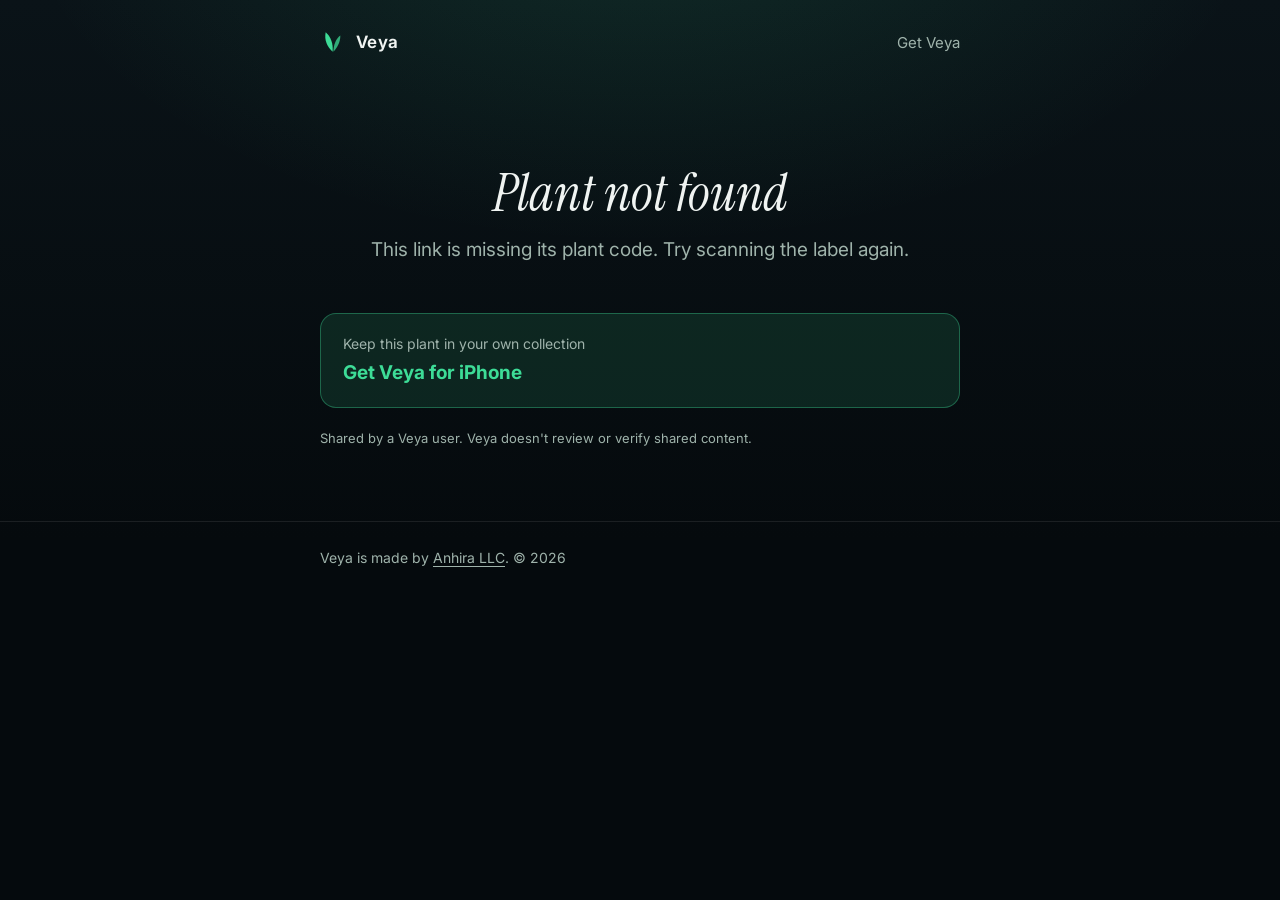
==== s/index.html @ 4ee18056 "Add shared care sheet page" ====
<!doctype html>
<html lang="en">
<head>
  <meta charset="utf-8">
  <meta name="viewport" content="width=device-width, initial-scale=1">
  <title>Plant care sheet · Veya</title>
  <meta name="description" content="A plant care sheet shared from Veya, the plant collection journal for iPhone.">
  <meta name="theme-color" content="#050a0d">
  <!-- Shared care sheets are reached by link or QR code only; keep them out of search engines. -->
  <meta name="robots" content="noindex, nofollow">
  <!-- At launch, add the Smart App Banner:
       <meta name="apple-itunes-app" content="app-id=YOUR_APP_ID, app-argument=https://anhira.net/s/?id=..."> -->
  <link rel="preconnect" href="https://fonts.googleapis.com">
  <link rel="preconnect" href="https://fonts.gstatic.com" crossorigin>
  <link rel="stylesheet" href="https://fonts.googleapis.com/css2?family=Instrument+Serif:ital@1&family=Inter:wght@400;500;600&display=swap">
  <link rel="stylesheet" href="/style.css">
  <link rel="stylesheet" href="/veya/veya.css">
  <link rel="stylesheet" href="/s/share.css">
</head>
<body class="veya">
  <header class="site">
    <div class="wrap">
      <a class="brand" href="/veya/">
        <svg viewBox="0 0 64 64" aria-hidden="true">
          <path d="M31 56 C 18 44, 10 28, 14 8 C 26 18, 33 36, 31 56 Z" fill="#3ddc97"/>
          <path d="M33 56 C 42 46, 50 34, 50 16 C 39 24, 33 40, 33 56 Z" fill="#3ddc97" opacity="0.75"/>
        </svg>
        Veya
      </a>
      <nav>
        <a href="/veya/">Get Veya</a>
      </nav>
    </div>
  </header>

  <main>
    <div class="wrap" id="sheet" aria-live="polite">
      <p class="state" id="loading">Loading care sheet…</p>
    </div>

    <div class="wrap" id="after" hidden>
      <a class="getapp" href="/veya/">
        <span>Keep this plant in your own collection</span>
        <strong>Get Veya for iPhone</strong>
      </a>

      <p class="disclaimer">
        Shared by a Veya user. Veya doesn't review or verify shared content.
        <a id="report" href="mailto:support@anhira.net?subject=Report%20a%20shared%20care%20sheet">Report this care sheet</a>
      </p>
    </div>
  </main>

  <footer class="site">
    <div class="wrap">
      Veya is made by <a href="/">Anhira LLC</a>. © 2026
    </div>
  </footer>

  <script src="/s/share.js"></script>
</body>
</html>
---- style.css ----
:root {
  /* Anhira: neutral ink palette. Each app page sets its own colors. */
  --bg: #fafaf9;
  --surface: #ffffff;
  --text: #18181b;
  --muted: #66666d;
  --line: #e7e5e4;
  --accent: #18181b;
  --accent-soft: #f0efed;
  --max: 680px;
}

@media (prefers-color-scheme: dark) {
  :root {
    --bg: #0f0f10;
    --surface: #18181b;
    --text: #ededee;
    --muted: #9b9ba2;
    --line: #27272a;
    --accent: #ededee;
    --accent-soft: #232326;
  }
}

* { box-sizing: border-box; }

html { -webkit-text-size-adjust: 100%; }

body {
  margin: 0;
  background: var(--bg);
  color: var(--text);
  font: 17px/1.65 -apple-system, BlinkMacSystemFont, "SF Pro Text", "Segoe UI", Roboto, sans-serif;
}

.wrap {
  max-width: var(--max);
  margin: 0 auto;
  padding: 0 20px;
}

header.site {
  padding: 28px 0;
}

header.site .wrap {
  display: flex;
  align-items: center;
  justify-content: space-between;
}

.brand {
  font-weight: 650;
  letter-spacing: 0.02em;
  color: var(--text);
  text-decoration: none;
}

nav a {
  color: var(--muted);
  text-decoration: none;
  margin-left: 20px;
  font-size: 15px;
}

nav a:hover { color: var(--text); }

main { padding: 40px 0 72px; }

h1 {
  font-size: clamp(30px, 6vw, 40px);
  line-height: 1.15;
  letter-spacing: -0.02em;
  margin: 0 0 16px;
}

h2 {
  font-size: 21px;
  margin: 48px 0 12px;
  letter-spacing: -0.01em;
}

h3 {
  font-size: 17px;
  margin: 28px 0 6px;
}

p, li { color: var(--text); }

.lead {
  font-size: 19px;
  color: var(--muted);
  margin: 0 0 8px;
}

a { color: var(--accent); text-underline-offset: 3px; }

.card {
  display: block;
  background: var(--surface);
  border: 1px solid var(--line);
  border-radius: 16px;
  padding: 22px 24px;
  margin-top: 16px;
  text-decoration: none;
  color: inherit;
  transition: border-color 0.15s;
}

a.card:hover { border-color: var(--app, var(--accent)); }

/* App cards: set style="--app: #hex" on each card to show that app's color. */
.card.app { border-left: 4px solid var(--app, var(--line)); }

.card .tag {
  display: inline-block;
  font-size: 12px;
  font-weight: 600;
  letter-spacing: 0.04em;
  text-transform: uppercase;
  color: var(--muted);
  background: var(--accent-soft);
  padding: 3px 9px;
  border-radius: 999px;
  margin-bottom: 10px;
}

.card h3 { margin: 0 0 4px; font-size: 20px; }
.card p { margin: 0; color: var(--muted); }

.note {
  color: var(--muted);
  font-size: 15px;
}

footer.site {
  border-top: 1px solid var(--line);
  padding: 24px 0 40px;
  font-size: 14px;
  color: var(--muted);
}

footer.site a { color: var(--muted); }
---- veya/veya.css ----
/* Veya theme. Loaded after /style.css on every /veya/ page.
   Matches the app: deep night background, verdant green glow. Dark only, like the app. */
:root {
  --bg: #050a0d;
  --surface: rgba(20, 35, 42, 0.55);
  --text: #f0f4f2;
  --muted: #9fb3ab;
  --line: rgba(240, 244, 242, 0.09);
  --accent: #3ddc97;
  --accent-soft: rgba(61, 220, 151, 0.12);
  color-scheme: dark;
}

body.veya {
  font-family: "Inter", -apple-system, BlinkMacSystemFont, "Segoe UI", Roboto, sans-serif;
  background:
    radial-gradient(900px 520px at 50% -120px, rgba(61, 220, 151, 0.13), transparent 70%),
    linear-gradient(180deg, #0a1318 0%, #050a0d 60%);
  background-color: #050a0d;
  min-height: 100vh;
}

.veya .brand {
  display: inline-flex;
  align-items: center;
  gap: 10px;
}

.veya .brand svg { width: 26px; height: 26px; }

.veya nav a { color: var(--muted); }
.veya nav a:hover { color: var(--accent); }

.serif {
  font-family: "Instrument Serif", Georgia, serif;
  font-style: italic;
  font-weight: 400;
  letter-spacing: 0;
}

.hero {
  text-align: center;
  padding: 24px 0 8px;
}

.hero .icon {
  width: 96px;
  height: 96px;
  border-radius: 22px;
  margin: 0 auto 28px;
  display: grid;
  place-items: center;
  background: linear-gradient(160deg, #0f1f26, #050a0d);
  border: 1px solid var(--line);
  box-shadow: 0 0 60px rgba(61, 220, 151, 0.18);
}

.hero .icon svg { width: 56px; height: 56px; }

.hero h1 {
  font-size: clamp(44px, 10vw, 64px);
  line-height: 1;
  margin: 0 0 14px;
}

.hero .lead {
  color: var(--muted);
  max-width: 460px;
  margin: 0 auto;
}

.badge {
  display: inline-block;
  margin-top: 28px;
  padding: 10px 18px;
  border-radius: 999px;
  border: 1px solid rgba(61, 220, 151, 0.35);
  background: var(--accent-soft);
  color: var(--accent);
  font-size: 14px;
  font-weight: 600;
  letter-spacing: 0.02em;
}

.features {
  display: grid;
  grid-template-columns: 1fr;
  gap: 12px;
  margin-top: 16px;
}

@media (min-width: 620px) {
  .features { grid-template-columns: 1fr 1fr; }
}

.feature {
  background: var(--surface);
  border: 1px solid var(--line);
  border-radius: 16px;
  padding: 18px 20px;
  backdrop-filter: blur(6px);
}

.feature h3 {
  margin: 0 0 4px;
  font-size: 16px;
  color: var(--text);
}

.feature p {
  margin: 0;
  font-size: 15px;
  color: var(--muted);
}

.veya h2 {
  margin-top: 56px;
}

.price {
  display: grid;
  grid-template-columns: 1fr;
  gap: 12px;
  margin-top: 16px;
}

@media (min-width: 620px) {
  .price { grid-template-columns: 1fr 1fr; }
}

.price .feature strong {
  display: block;
  font-size: 24px;
  margin: 2px 0 6px;
  color: var(--text);
}

.price .plus { border-color: rgba(61, 220, 151, 0.35); }
.price .plus strong { color: var(--accent); }

.links {
  display: flex;
  flex-wrap: wrap;
  gap: 10px;
  margin-top: 16px;
}

.links a {
  padding: 10px 16px;
  border: 1px solid var(--line);
  border-radius: 12px;
  text-decoration: none;
  color: var(--text);
  background: var(--surface);
  font-size: 15px;
}

.links a:hover { border-color: var(--accent); color: var(--accent); }

.veya footer.site { border-top-color: var(--line); }
.veya footer.site a { color: var(--muted); }

/* Support page */
.veya h1 .serif { font-size: clamp(44px, 9vw, 56px); }

.contact {
  display: flex;
  flex-direction: column;
  gap: 2px;
  margin: 28px 0 8px;
  padding: 18px 22px;
  border-radius: 16px;
  border: 1px solid rgba(61, 220, 151, 0.35);
  background: var(--accent-soft);
  text-decoration: none;
}

.contact span { color: var(--muted); font-size: 14px; }
.contact strong { color: var(--accent); font-size: 19px; }
.contact:hover { border-color: var(--accent); }

details {
  background: var(--surface);
  border: 1px solid var(--line);
  border-radius: 14px;
  margin-top: 10px;
  padding: 0 20px;
}

details[open] { border-color: rgba(61, 220, 151, 0.28); }

summary {
  cursor: pointer;
  list-style: none;
  padding: 16px 28px 16px 0;
  font-weight: 600;
  position: relative;
}

summary::-webkit-details-marker { display: none; }

summary::after {
  content: "+";
  position: absolute;
  right: 0;
  top: 50%;
  transform: translateY(-50%);
  color: var(--accent);
  font-size: 22px;
  font-weight: 400;
}

details[open] summary::after { content: "–"; }

details p {
  margin: 0 0 16px;
  color: var(--muted);
}

details p strong { color: var(--text); font-weight: 500; }

/* Privacy page */
.policy h2 { margin-top: 40px; font-size: 19px; }
.policy p { color: var(--muted); }
.policy p strong { color: var(--text); font-weight: 500; }

.summary {
  margin: 24px 0 32px;
  padding: 6px 22px 10px;
  border-radius: 16px;
  border: 1px solid rgba(61, 220, 151, 0.35);
  background: var(--accent-soft);
}

.summary h2 { margin: 14px 0 6px; font-size: 16px; color: var(--accent); }
.summary ul { margin: 0 0 8px; padding-left: 20px; }
.summary li { margin: 4px 0; }
---- s/share.css ----
/* Shared care sheet page (/s/). Loaded after /style.css and /veya/veya.css. */

.veya .eyebrow {
  margin: 0 0 6px;
  font-size: 12px;
  font-weight: 600;
  letter-spacing: 0.14em;
  text-transform: uppercase;
  color: var(--accent);
}

.sh-title h1 {
  font-size: clamp(38px, 9vw, 54px);
  line-height: 1.05;
  margin: 0 0 14px;
  color: var(--text);
}

.sh-title h1 .roman {
  font-family: "Inter", -apple-system, sans-serif;
  font-style: normal;
  font-size: 0.55em;
  color: var(--muted);
}

.sh-chips { display: flex; flex-wrap: wrap; gap: 8px; }

.chip {
  padding: 4px 12px;
  border-radius: 999px;
  border: 1px solid var(--line);
  background: rgba(255, 255, 255, 0.03);
  color: var(--muted);
  font-size: 14px;
}

.chip.pest {
  border-color: rgba(255, 107, 107, 0.25);
  background: rgba(255, 107, 107, 0.12);
  color: #ff8f8f;
  font-size: 15px;
  padding: 6px 14px;
}

.sh-meta {
  display: flex;
  flex-wrap: wrap;
  gap: 4px 16px;
  margin: 18px 0 28px;
  font-size: 14px;
  color: var(--muted);
}

.sh-meta .by { color: var(--text); font-weight: 500; }
.sh-meta .ok { color: var(--accent); }

.sh-card {
  background: var(--surface);
  border: 1px solid var(--line);
  border-radius: 20px;
  padding: 18px 20px 20px;
  margin-top: 14px;
  backdrop-filter: blur(6px);
}

.veya .sh-head {
  display: flex;
  align-items: center;
  gap: 10px;
  margin: 0 0 14px;
  font-size: 13px;
  font-weight: 600;
  letter-spacing: 0.12em;
  text-transform: uppercase;
  color: var(--muted);
}

.sh-head .tag {
  margin-left: auto;
  font-size: 13px;
  font-weight: 500;
  letter-spacing: 0;
  text-transform: none;
}

.sh-icon {
  width: 10px;
  height: 10px;
  border-radius: 50%;
  flex: none;
  background: var(--accent);
  box-shadow: 0 0 10px currentColor;
}

.i-water   { background: #4fc3f7; color: rgba(79, 195, 247, 0.6); }
.i-light   { background: #fab152; color: rgba(250, 177, 82, 0.6); }
.i-climate { background: #fab152; color: rgba(250, 177, 82, 0.6); }
.i-bloom   { background: #b084eb; color: rgba(176, 132, 235, 0.6); }
.i-health  { background: #ff6b6b; color: rgba(255, 107, 107, 0.6); }
.i-notes   { background: #3ddc97; color: rgba(61, 220, 151, 0.6); }
.i-desc    { background: #4fc3f7; color: rgba(79, 195, 247, 0.6); }

.sh-stats {
  display: grid;
  grid-template-columns: repeat(3, minmax(0, 1fr));
  gap: 12px;
  margin-bottom: 14px;
}

.sh-stat, .sh-season { display: flex; flex-direction: column; }
.sh-stat .k, .sh-season .k { font-size: 13px; color: var(--muted); }
.sh-stat .v { font-size: 17px; font-weight: 600; color: var(--text); }

.sh-seasons {
  display: grid;
  grid-template-columns: repeat(auto-fit, minmax(120px, 1fr));
  gap: 16px;
  margin-bottom: 6px;
}

.sh-season .v {
  font-size: 26px;
  font-weight: 600;
  line-height: 1.2;
  margin-top: 2px;
  color: var(--text);
  font-family: ui-rounded, "SF Pro Rounded", -apple-system, sans-serif;
}

.sh-season .sub, .sh-rows .sub {
  display: block;
  font-size: 13px;
  color: var(--muted);
}

.sh-season .h { margin-top: 6px; font-weight: 500; color: var(--text); }

.sh-rows {
  display: grid;
  grid-template-columns: minmax(96px, 34%) 1fr;
  gap: 10px 16px;
  margin: 0;
}

.sh-rows + .sh-rows, .sh-seasons + .sh-rows { margin-top: 14px; }
.sh-rows dt { color: var(--muted); font-size: 15px; }
.sh-rows dd { margin: 0; color: var(--text); font-weight: 500; }

.sh-prose {
  margin: 0;
  line-height: 1.55;
  white-space: pre-line;
  color: var(--text);
  opacity: 0.88;
}

.sh-rows + .sh-prose, .sh-stats + .sh-prose {
  margin-top: 16px;
  padding-top: 14px;
  border-top: 1px solid var(--line);
}

.sh-prose.lead-ish { opacity: 1; margin-bottom: 14px; }

.veya .state { color: var(--muted); text-align: center; padding: 48px 0; }

.sh-empty { text-align: center; padding: 40px 0 8px; }
.sh-empty h1 { font-size: clamp(38px, 9vw, 52px); margin: 0 0 10px; }

.getapp {
  display: flex;
  flex-direction: column;
  gap: 2px;
  margin: 32px 0 8px;
  padding: 18px 22px;
  border-radius: 16px;
  border: 1px solid rgba(61, 220, 151, 0.35);
  background: var(--accent-soft);
  text-decoration: none;
}

.getapp span { color: var(--muted); font-size: 14px; }
.getapp strong { color: var(--accent); font-size: 19px; }
.getapp:hover { border-color: var(--accent); }

.disclaimer {
  margin: 20px 0 0;
  font-size: 13px;
  color: var(--muted);
}

.disclaimer a { color: var(--muted); margin-left: 4px; }
.disclaimer a[hidden] { display: none; }

@media (max-width: 340px) {
  .sh-stats { grid-template-columns: 1fr 1fr; }
}

@media (max-width: 420px) {
  .sh-rows { grid-template-columns: 1fr; gap: 2px; }
  .sh-rows dd { margin-bottom: 8px; }
}
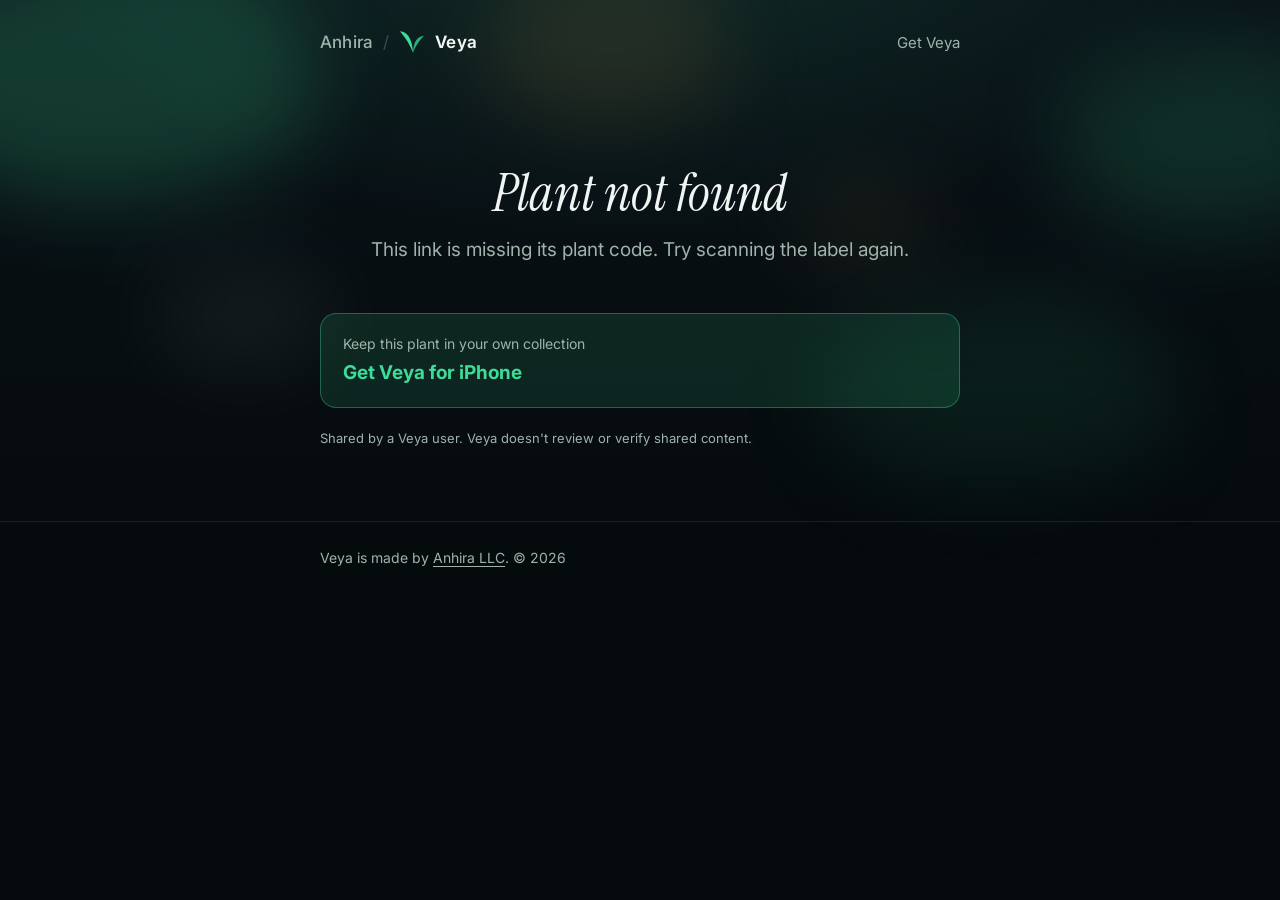
==== commit dc4cdec1: "Redesign Veya pages with the real app icon" ====
--- a/s/index.html
+++ b/s/index.html
@@ -6,6 +6,8 @@
   <title>Plant care sheet · Veya</title>
   <meta name="description" content="A plant care sheet shared from Veya, the plant collection journal for iPhone.">
   <meta name="theme-color" content="#050a0d">
+  <link rel="icon" type="image/png" href="/veya/icon-64.png">
+  <link rel="apple-touch-icon" href="/veya/icon-180.png">
   <!-- Shared care sheets are reached by link or QR code only; keep them out of search engines. -->
   <meta name="robots" content="noindex, nofollow">
   <!-- At launch, add the Smart App Banner:
@@ -18,15 +20,20 @@
   <link rel="stylesheet" href="/s/share.css">
 </head>
 <body class="veya">
+  <div class="canopy" aria-hidden="true"><span></span><span></span><span></span><span></span><span></span><span></span></div>
   <header class="site">
     <div class="wrap">
-      <a class="brand" href="/veya/">
-        <svg viewBox="0 0 64 64" aria-hidden="true">
-          <path d="M31 56 C 18 44, 10 28, 14 8 C 26 18, 33 36, 31 56 Z" fill="#3ddc97"/>
-          <path d="M33 56 C 42 46, 50 34, 50 16 C 39 24, 33 40, 33 56 Z" fill="#3ddc97" opacity="0.75"/>
+      <div class="crumbs">
+        <a class="home" href="/">Anhira</a>
+        <span class="sep" aria-hidden="true">/</span>
+        <a class="brand" href="/veya/">
+        <svg viewBox="17 25 80 72" aria-hidden="true">
+          <path d="M60 94 C51 70 38 49 20 28 C42 30 58 50 60 94 Z" fill="#3ddc97"/>
+          <path d="M60 94 C68 73 79 57 94 42 C75 44 62 58 60 94 Z" fill="#3ddc97" fill-opacity="0.75"/>
         </svg>
         Veya
       </a>
+      </div>
       <nav>
         <a href="/veya/">Get Veya</a>
       </nav>
--- a/veya/veya.css
+++ b/veya/veya.css
@@ -50,12 +50,13 @@
   margin: 0 auto 28px;
   display: grid;
   place-items: center;
-  background: linear-gradient(160deg, #0f1f26, #050a0d);
+  background: linear-gradient(180deg, #0d1a20, #050a0d);
+  overflow: hidden;
   border: 1px solid var(--line);
   box-shadow: 0 0 60px rgba(61, 220, 151, 0.18);
 }
 
-.hero .icon svg { width: 56px; height: 56px; }
+.hero .icon svg { width: 100%; height: 100%; display: block; }
 
 .hero h1 {
   font-size: clamp(44px, 10vw, 64px);
@@ -235,3 +236,86 @@
 .summary h2 { margin: 14px 0 6px; font-size: 16px; color: var(--accent); }
 .summary ul { margin: 0 0 8px; padding-left: 20px; }
 .summary li { margin: 4px 0; }
+
+/* ---------- Header: Anhira / Veya ---------- */
+.veya .crumbs { display: flex; align-items: center; gap: 10px; min-width: 0; }
+.veya .crumbs .home {
+  color: var(--muted);
+  font-weight: 500;
+  text-decoration: none;
+  letter-spacing: 0.01em;
+}
+.veya .crumbs .home:hover { color: var(--text); }
+.veya .crumbs .sep { color: rgba(240, 244, 242, 0.22); }
+.veya .brand { color: var(--text); text-decoration: none; font-weight: 650; }
+.veya header.site a:focus-visible,
+.veya main a:focus-visible,
+.veya button:focus-visible {
+  outline: 2px solid var(--accent);
+  outline-offset: 3px;
+  border-radius: 6px;
+}
+@media (max-width: 380px) {
+  .veya nav a { margin-left: 14px; }
+}
+
+/* ---------- Canopy: dappled light drifting behind the top of every Veya page ---------- */
+.veya header.site, .veya main, .veya footer.site { position: relative; z-index: 1; }
+
+.canopy {
+  position: absolute;
+  inset: 0 0 auto 0;
+  height: 760px;
+  overflow: hidden;
+  pointer-events: none;
+  z-index: 0;
+  -webkit-mask-image: linear-gradient(#000 45%, transparent);
+  mask-image: linear-gradient(#000 45%, transparent);
+}
+
+.canopy span {
+  position: absolute;
+  border-radius: 62% 38% 55% 45% / 48% 60% 40% 52%;
+  filter: blur(42px);
+  mix-blend-mode: screen;
+  opacity: 0;
+  animation:
+    canopy-in 2.6s ease-out forwards,
+    canopy-drift var(--d, 46s) ease-in-out infinite alternate;
+  animation-delay: var(--w, 0s), 0s;
+}
+
+/* Leaf-shaped pools of light: mostly green, one warm sun patch, one pale highlight. */
+.canopy span:nth-child(1) { width: 420px; height: 260px; left: -8%;  top: -60px; background: rgba(61, 220, 151, 0.20); --d: 52s; --r: -18deg; }
+.canopy span:nth-child(2) { width: 300px; height: 190px; right: -6%; top: 40px;  background: rgba(61, 220, 151, 0.14); --d: 41s; --r: 24deg; --w: .25s; }
+.canopy span:nth-child(3) { width: 240px; height: 150px; left: 38%;  top: -30px; background: rgba(250, 177, 82, 0.10); --d: 58s; --r: 8deg;  --w: .5s; }
+.canopy span:nth-child(4) { width: 180px; height: 110px; left: 12%;  top: 260px; background: rgba(240, 244, 242, 0.06); --d: 37s; --r: -32deg; --w: .7s; }
+.canopy span:nth-child(5) { width: 360px; height: 200px; right: 8%; top: 300px;  background: rgba(61, 220, 151, 0.09); --d: 63s; --r: 14deg; --w: .9s; }
+.canopy span:nth-child(6) { width: 140px; height: 90px;  left: 62%;  top: 180px; background: rgba(250, 177, 82, 0.07); --d: 33s; --r: -10deg; --w: 1.1s; }
+
+@keyframes canopy-in { to { opacity: 1; } }
+@keyframes canopy-drift {
+  0%   { transform: translate(0, 0) rotate(var(--r, 0deg)) scale(1); }
+  50%  { transform: translate(28px, 14px) rotate(calc(var(--r, 0deg) + 6deg)) scale(1.08); }
+  100% { transform: translate(-22px, 26px) rotate(calc(var(--r, 0deg) - 4deg)) scale(0.96); }
+}
+
+/* ---------- Landing: the two leaves unfold once ---------- */
+.unfurl path {
+  transform-box: view-box;
+  transform-origin: 60px 94px;
+  opacity: 0;
+  animation: unfurl 1.5s cubic-bezier(0.2, 0.8, 0.2, 1) forwards;
+}
+.unfurl path:nth-child(1) { --from: rotate(-38deg) scale(0.25); --o: 1;    animation-delay: 0.35s; }
+.unfurl path:nth-child(2) { --from: rotate(34deg) scale(0.25);  --o: 0.75; animation-delay: 0.6s; }
+@keyframes unfurl {
+  from { transform: var(--from); opacity: 0; }
+  60%  { opacity: var(--o); }
+  to   { transform: none; opacity: var(--o); }
+}
+
+@media (prefers-reduced-motion: reduce) {
+  .canopy span { animation: none; opacity: 1; transform: rotate(var(--r, 0deg)); }
+  .unfurl path { animation: none; opacity: var(--o); transform: none; }
+}
--- a/s/share.css
+++ b/s/share.css
@@ -1,13 +1,4 @@
 /* Shared care sheet page (/s/). Loaded after /style.css and /veya/veya.css. */
-
-.veya .eyebrow {
-  margin: 0 0 6px;
-  font-size: 12px;
-  font-weight: 600;
-  letter-spacing: 0.14em;
-  text-transform: uppercase;
-  color: var(--accent);
-}
 
 .sh-title h1 {
   font-size: clamp(38px, 9vw, 54px);
@@ -154,7 +145,8 @@
   opacity: 0.88;
 }
 
-.sh-rows + .sh-prose, .sh-stats + .sh-prose {
+.sh-rows + .sh-prose, .sh-stats + .sh-prose,
+.sh-rows + .fold-wrap, .sh-stats + .fold-wrap {
   margin-top: 16px;
   padding-top: 14px;
   border-top: 1px solid var(--line);
@@ -200,3 +192,131 @@
   .sh-rows { grid-template-columns: 1fr; gap: 2px; }
   .sh-rows dd { margin-bottom: 8px; }
 }
+
+/* ---------- Visuals ---------- */
+.season-line { margin: 0 0 10px; font-size: 17px; font-weight: 600; color: var(--text); }
+
+.months {
+  display: grid;
+  grid-template-columns: repeat(12, minmax(0, 1fr));
+  gap: 4px;
+  margin-bottom: 18px;
+}
+.months span {
+  display: grid;
+  place-items: center;
+  height: 34px;
+  border-radius: 8px;
+  font-size: 12px;
+  font-weight: 600;
+  color: rgba(240, 244, 242, 0.32);
+  background: rgba(255, 255, 255, 0.035);
+}
+.months span.on {
+  color: #f4ecff;
+  background: linear-gradient(180deg, rgba(176, 132, 235, 0.55), rgba(176, 132, 235, 0.3));
+  box-shadow: 0 0 14px rgba(176, 132, 235, 0.35);
+}
+
+.scale { margin: 4px 0 16px; }
+.scale .track {
+  position: relative;
+  height: 10px;
+  border-radius: 999px;
+  background: rgba(255, 255, 255, 0.05);
+}
+.scale .band {
+  position: absolute;
+  top: -3px;
+  bottom: -3px;
+  border-radius: 999px;
+}
+.scale .ends, .scale .ticks {
+  display: flex;
+  justify-content: space-between;
+  margin-top: 8px;
+  font-size: 12px;
+  color: var(--muted);
+}
+.scale .ticks { position: relative; height: 16px; display: block; }
+.scale .ticks span { position: absolute; transform: translateX(-50%); }
+.scale .ticks span:first-child { transform: none; }
+.scale .ticks span:last-child { transform: translateX(-100%); }
+
+/* Light runs from shade to sun along the track itself. */
+.light-scale .track {
+  background: linear-gradient(90deg, #0d1a1f 0%, #23352a 45%, #6b5a2c 80%, #c9973f 100%);
+  opacity: 0.85;
+}
+.light-scale .band {
+  background: rgba(250, 205, 120, 0.25);
+  border: 2px solid #fab152;
+  box-shadow: 0 0 16px rgba(250, 177, 82, 0.45);
+}
+
+.temp-scale { margin-top: 18px; }
+.temp-scale .band.summer { background: #fab152; box-shadow: 0 0 14px rgba(250, 177, 82, 0.5); }
+.temp-scale .band.winter { background: #4fc3f7; box-shadow: 0 0 14px rgba(79, 195, 247, 0.45); }
+.sh-season.summer .v { color: #ffd59a; }
+.sh-season.winter .v { color: #a9e2fb; }
+
+/* °C / °F switch in the Climate heading */
+.units {
+  margin-left: auto;
+  display: inline-flex;
+  padding: 2px;
+  border-radius: 999px;
+  background: rgba(255, 255, 255, 0.05);
+  border: 1px solid var(--line);
+}
+.units button {
+  font: inherit;
+  font-size: 13px;
+  font-weight: 600;
+  letter-spacing: 0;
+  text-transform: none;
+  color: var(--muted);
+  background: none;
+  border: 0;
+  border-radius: 999px;
+  padding: 4px 11px;
+  cursor: pointer;
+  transition: background-color 0.2s, color 0.2s;
+}
+.units button[aria-pressed="true"] { background: var(--accent-soft); color: var(--accent); }
+
+/* A brighter first card: the name sits in the light. */
+.sh-title h1 { text-shadow: 0 0 40px rgba(61, 220, 151, 0.18); }
+
+/* Folded long notes */
+.fold {
+  --full: 2000px;
+  position: relative;
+  max-height: 9.5em;
+  overflow: hidden;
+  transition: max-height 0.45s ease;
+}
+.fold::after {
+  content: "";
+  position: absolute;
+  inset: auto 0 0 0;
+  height: 4.5em;
+  background: linear-gradient(transparent, #111b20);
+  transition: opacity 0.3s;
+}
+.fold.open { max-height: var(--full); }
+.fold.open::after { opacity: 0; }
+.more {
+  margin-top: 10px;
+  padding: 6px 14px;
+  font: inherit;
+  font-size: 14px;
+  font-weight: 600;
+  color: var(--accent);
+  background: var(--accent-soft);
+  border: 1px solid rgba(61, 220, 151, 0.3);
+  border-radius: 999px;
+  cursor: pointer;
+}
+.more:hover { border-color: var(--accent); }
+@media (prefers-reduced-motion: reduce) { .fold { transition: none; } }
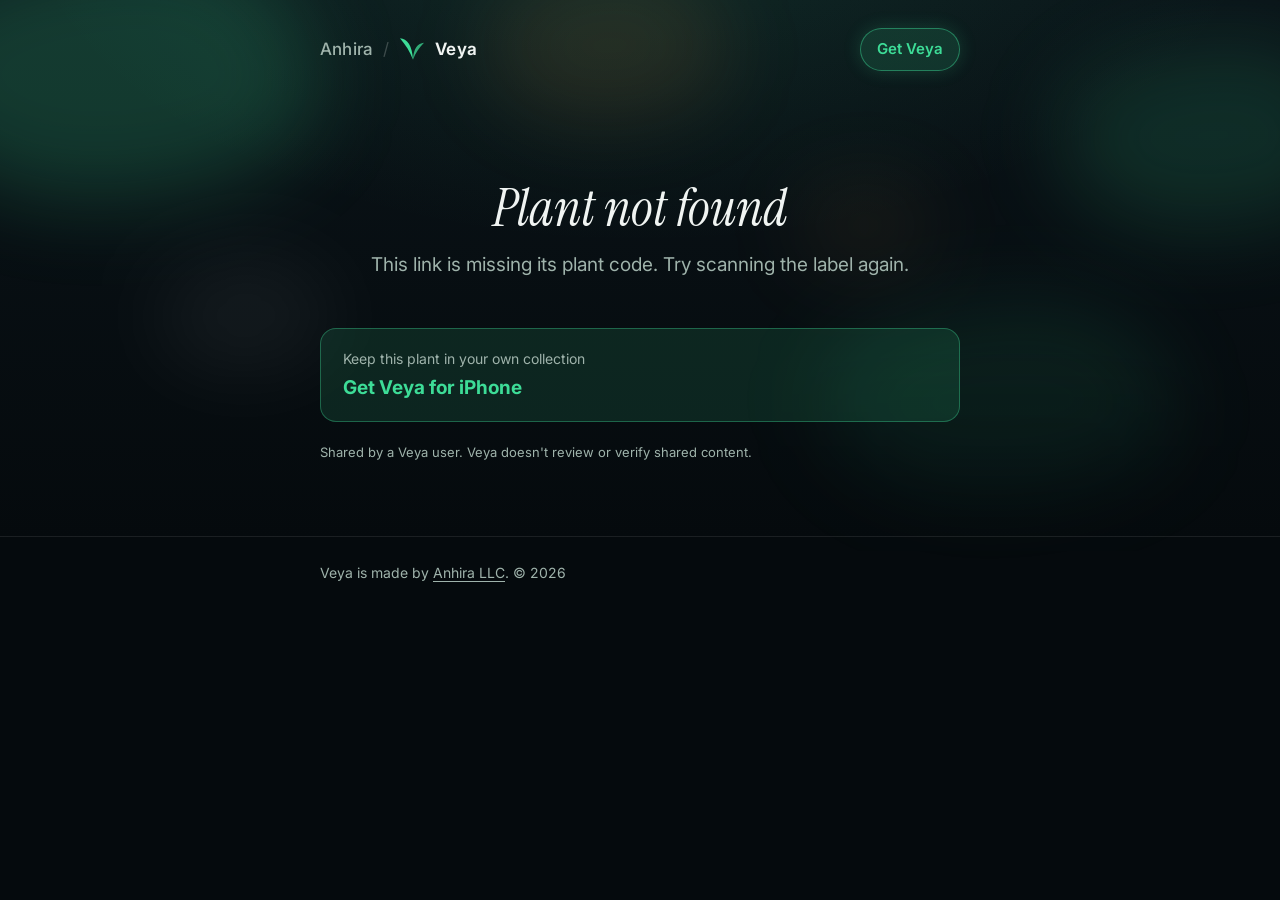
==== commit f3aa67d0: "Make Get Veya a button on care sheets" ====
--- a/s/index.html
+++ b/s/index.html
@@ -35,7 +35,7 @@
       </a>
       </div>
       <nav>
-        <a href="/veya/">Get Veya</a>
+        <a class="cta" href="/veya/">Get Veya</a>
       </nav>
     </div>
   </header>
--- a/veya/veya.css
+++ b/veya/veya.css
@@ -138,6 +138,12 @@
 
 .price .plus { border-color: rgba(61, 220, 151, 0.35); }
 .price .plus strong { color: var(--accent); }
+.price .plus .maker {
+  margin-top: 12px;
+  padding-top: 12px;
+  border-top: 1px solid var(--line);
+  font-size: 14px;
+}
 
 .links {
   display: flex;
--- a/s/share.css
+++ b/s/share.css
@@ -320,3 +320,23 @@
 }
 .more:hover { border-color: var(--accent); }
 @media (prefers-reduced-motion: reduce) { .fold { transition: none; } }
+
+/* Header button: the one action we want visitors to take */
+.veya nav a.cta {
+  display: inline-block;
+  margin-left: 0;
+  padding: 8px 16px;
+  border-radius: 999px;
+  border: 1px solid rgba(61, 220, 151, 0.45);
+  background: rgba(61, 220, 151, 0.14);
+  color: var(--accent);
+  font-size: 15px;
+  font-weight: 600;
+  box-shadow: 0 0 18px rgba(61, 220, 151, 0.18);
+  transition: background-color 0.2s, border-color 0.2s;
+}
+.veya nav a.cta:hover {
+  background: rgba(61, 220, 151, 0.24);
+  border-color: var(--accent);
+  color: var(--accent);
+}
